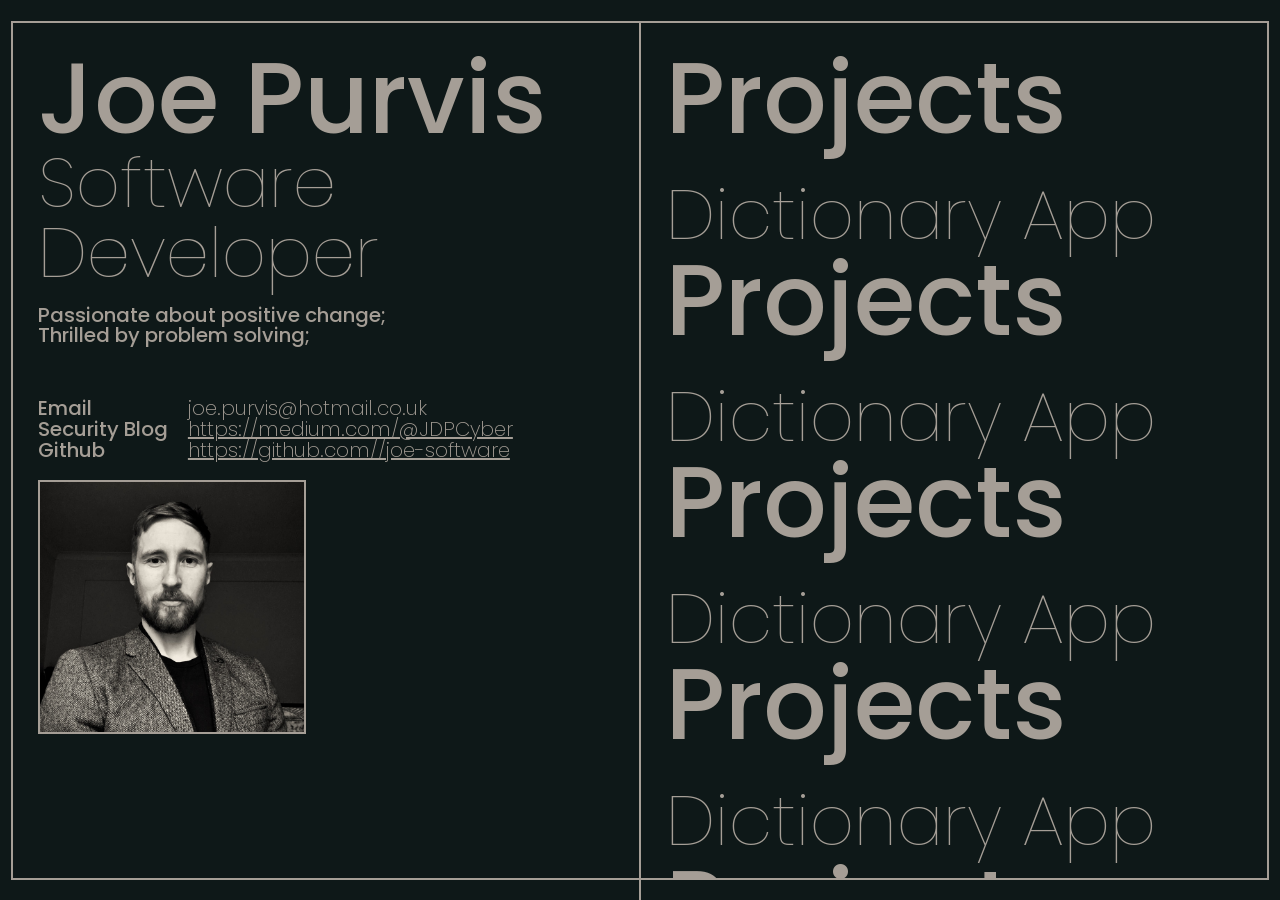
==== portfolio.html @ d6aa03ef "first commit" ====
<!DOCTYPE html>
<html>
<head>
    <meta charset='utf-8'>
    <meta http-equiv='X-UA-Compatible' content='IE=edge'>
    <title>Portfolio Home Page</title>
    <meta name='viewport' content='width=device-width, initial-scale=1'>
    <link rel='stylesheet' type='text/css' media='screen' href='reset.css'>
    <link rel="preconnect" href="https://fonts.googleapis.com">
    <link rel="preconnect" href="https://fonts.gstatic.com" crossorigin>
    <link href="https://fonts.googleapis.com/css2?family=Poppins:ital,wght@0,100;0,200;0,300;0,400;0,500;0,600;0,700;0,800;0,900;1,100;1,200;1,300;1,400;1,500;1,600;1,700;1,800;1,900&display=swap" rel="stylesheet">
    <link rel='stylesheet' type='text/css' media='screen' href='main.css'>
    <script src='main.js'></script>
</head>
<body>
    <div id="main-container">
            <div id="title-container">
                <h1>Joe Purvis</h1>
                <h2>Software Developer</h2>
                <br/>
                <p>Passionate about positive change; <br>Thrilled by problem solving; </p>
                <br/>
                <br/>
                    <div id="contact-container">
                        <div>
                        <p>Email &nbsp &nbsp</p>
                        <p>Security Blog &nbsp &nbsp</p>
                        <p>Github &nbsp &nbsp</p>
                        </div>
                        <div>
                            <p class="contact-info">joe.purvis@hotmail.co.uk</p>
                            <a href="https://medium.com/@JDPCyber"><p class="contact-info">https://medium.com/@JDPCyber</p></a>
                            <a href="https://github.com//joe-software"><p class="contact-info">https://github.com//joe-software</p></a>
                        </div>
                    </div>
                    <div>
                        <img style="height: 250px; border: 2px solid #a59e96;" src="./images/headshot3.jpeg">
                    </div>
            </div>
    

    <div id="project-container">
        <h1>Projects</h1>
        <br/>
        <br/>
        <h2>Dictionary App</h2>
        <h1>Projects</h1>
        <br/>
        <br/>
        <h2>Dictionary App</h2>
        <h1>Projects</h1>
        <br/>
        <br/>
        <h2>Dictionary App</h2>
        <h1>Projects</h1>
        <br/>
        <br/>
        <h2>Dictionary App</h2>
        <h1>Projects</h1>
        <br/>
        <br/>
        <h2>Dictionary App</h2>
        <h1>Projects</h1>
        <br/>
        <br/>
        <h2>Dictionary App</h2>
        
    </div>
    </div>

</body>
</html>
---- main.css ----
body{
    background-color: #0E1818;
    color: #a59e96;
    font-family: "Poppins", serif;
    font-weight: 500;
    display: flex;
    align-items: center;
    justify-content: center;
    height: 100vh;
}

h1{
    font-weight: 500;
    font-size:100px;
}
h2{
    font-weight: 100;
    font-size: 70px;
}
p{
    font-size: 20px;
    margin-top: 1px;
}
a{
    color: #a59e96;
}
.contact-info{
    font-weight: 250;
}

#main-container{
    border: 2px solid #a59e96;
    display: block;
    height: 95vh;
    width: 98vw;
    position: fixed;
    display: flex;
} 
#title-container{
    padding: 2% 0% 0% 2%;
    border-right: 2px solid #a59e96;
    height: 100vh;
    width: 50%;
    position: sticky;
    display: flex;
    flex-direction: column;
}
#contact-container{
    display: flex;
    padding: 20px 0 20px 0;
}
#project-container{
    padding: 2% 0% 0% 2%;
    width: 50%;
    overflow-y: scroll;
}
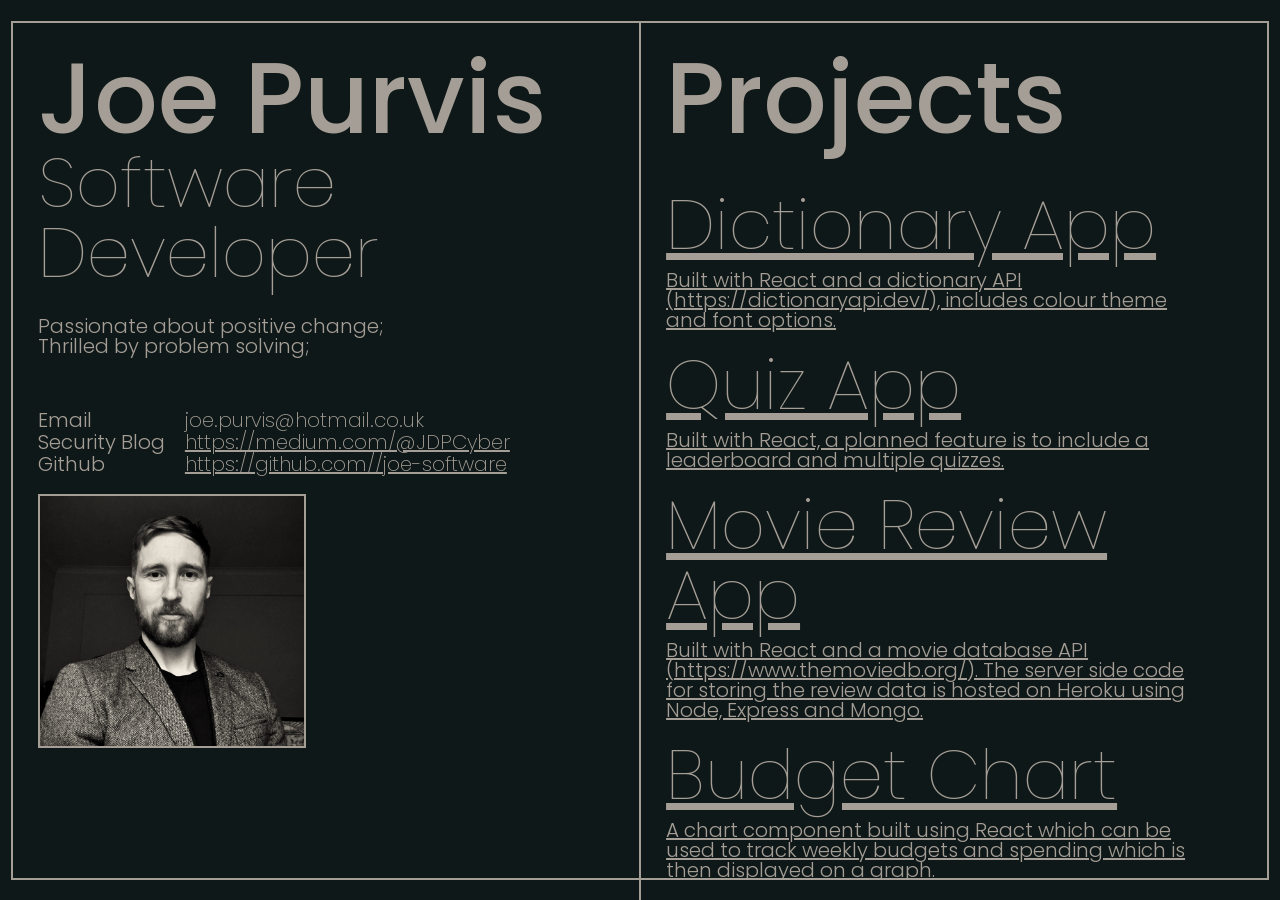
==== commit 7394186c: "Further project development, added additional content including project links" ====
--- a/portfolio.html
+++ b/portfolio.html
@@ -43,28 +43,37 @@
         <h1>Projects</h1>
         <br/>
         <br/>
-        <h2>Dictionary App</h2>
-        <h1>Projects</h1>
-        <br/>
-        <br/>
-        <h2>Dictionary App</h2>
-        <h1>Projects</h1>
-        <br/>
-        <br/>
-        <h2>Dictionary App</h2>
-        <h1>Projects</h1>
-        <br/>
-        <br/>
-        <h2>Dictionary App</h2>
-        <h1>Projects</h1>
-        <br/>
-        <br/>
-        <h2>Dictionary App</h2>
-        <h1>Projects</h1>
-        <br/>
-        <br/>
-        <h2>Dictionary App</h2>
+        <div class="project-information-container">
+            <a href="https:///joe-software.github.io/dictionary-app/" target="_blank">
+                <h2>Dictionary App</h2>
+                <p>Built with React and a dictionary API (https://dictionaryapi.dev/), includes colour theme and font options.</p>
+            </a>
+        </div>
+
+        <div class="project-information-container">
+            <a href="https:///joe-software.github.io/quiz-app/" target="_blank">
+                <h2>Quiz App</h2>
+                <p>Built with React, a planned feature is to include a leaderboard and multiple quizzes.</p>
+            </a>
+        </div>
+
+        <div class="project-information-container">
+            <a href="https:///joe-software.github.io/quiz-app/" target="_blank">
+                <h2>Movie Review App</h2>
+                <p>Built with React and a movie database API (https://www.themoviedb.org/). The server side code for storing the review data is hosted on Heroku using Node, Express and Mongo.</p>
+            </a>
+        </div>
+
+        <div class="project-information-container">
+            <a href="https:///joe-software.github.io/chart-component/" target="_blank">
+                <h2>Budget Chart</h2>
+                <p>A chart component built using React which can be used to track weekly budgets and spending which is then displayed on a graph.</p>
+            </a>
+        </div>
+
         
+        
+
     </div>
     </div>
 
--- a/main.css
+++ b/main.css
@@ -18,10 +18,12 @@
 h2{
     font-weight: 100;
     font-size: 70px;
+    margin-bottom: 10px;
 }
 p{
     font-size: 20px;
-    margin-top: 1px;
+    margin-top: 2px;
+    font-weight: 300;
 }
 a{
     color: #a59e96;
@@ -56,6 +58,10 @@
     width: 50%;
     overflow-y: scroll;
 }
+.project-information-container{
+    padding: 10px 0;
+    width: 90%;
+}
 
 
 
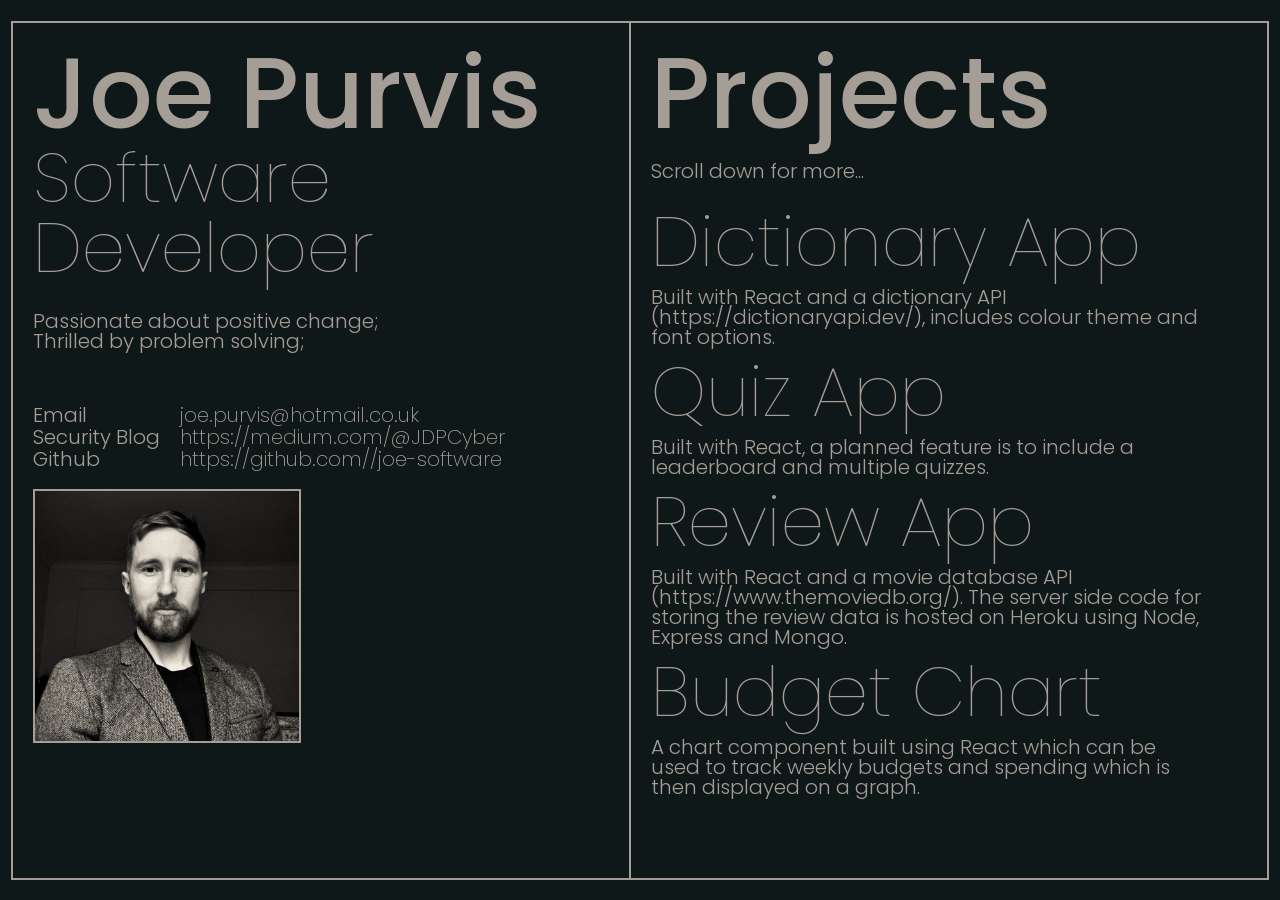
==== commit 2c2a1cbc: "New portfolio ready for upload" ====
--- a/portfolio.html
+++ b/portfolio.html
@@ -14,18 +14,19 @@
 </head>
 <body>
     <div id="main-container">
+        <div id="bio-container">
             <div id="title-container">
                 <h1>Joe Purvis</h1>
                 <h2>Software Developer</h2>
                 <br/>
-                <p>Passionate about positive change; <br>Thrilled by problem solving; </p>
+                <h3>Passionate about positive change; <br>Thrilled by problem solving; </h3>
                 <br/>
                 <br/>
                     <div id="contact-container">
                         <div>
-                        <p>Email &nbsp &nbsp</p>
-                        <p>Security Blog &nbsp &nbsp</p>
-                        <p>Github &nbsp &nbsp</p>
+                        <h3>Email &nbsp &nbsp</h3>
+                        <h3>Security Blog &nbsp &nbsp</h3>
+                        <h3>Github &nbsp &nbsp</h3>
                         </div>
                         <div>
                             <p class="contact-info">joe.purvis@hotmail.co.uk</p>
@@ -34,17 +35,20 @@
                         </div>
                     </div>
                     <div>
-                        <img style="height: 250px; border: 2px solid #a59e96;" src="./images/headshot3.jpeg">
+                        <img class="hidden-height" src="./images/headshot3.jpeg">
                     </div>
+                </div>
             </div>
     
 
     <div id="project-container">
         <h1>Projects</h1>
         <br/>
+        <p class="hidden-width">Scroll down for more...</p>
         <br/>
+        
         <div class="project-information-container">
-            <a href="https:///joe-software.github.io/dictionary-app/" target="_blank">
+            <a href="https:///joe-software.github.io/dictionary-app/" target="_blank" class="test">
                 <h2>Dictionary App</h2>
                 <p>Built with React and a dictionary API (https://dictionaryapi.dev/), includes colour theme and font options.</p>
             </a>
@@ -58,8 +62,8 @@
         </div>
 
         <div class="project-information-container">
-            <a href="https:///joe-software.github.io/quiz-app/" target="_blank">
-                <h2>Movie Review App</h2>
+            <a href="https:///joe-software.github.io/movie-review-app/" target="_blank">
+                <h2>Review App</h2>
                 <p>Built with React and a movie database API (https://www.themoviedb.org/). The server side code for storing the review data is hosted on Heroku using Node, Express and Mongo.</p>
             </a>
         </div>
--- a/main.css
+++ b/main.css
@@ -4,7 +4,6 @@
     background-color: #0E1818;
     color: #a59e96;
     font-family: "Poppins", serif;
-    font-weight: 500;
     display: flex;
     align-items: center;
     justify-content: center;
@@ -20,31 +19,45 @@
     font-size: 70px;
     margin-bottom: 10px;
 }
-p{
+p, h3{
     font-size: 20px;
     margin-top: 2px;
     font-weight: 300;
 }
 a{
     color: #a59e96;
+    text-decoration: none;
 }
+img{
+    height: 250px; 
+    border: 2px solid #a59e96;
+}
+a:hover {
+    p{
+        font-weight: 500;
+    }
+    h2{
+        font-weight: 500;
+    }
+}
+
 .contact-info{
     font-weight: 250;
 }
 
 #main-container{
     border: 2px solid #a59e96;
-    display: block;
     height: 95vh;
     width: 98vw;
-    position: fixed;
     display: flex;
 } 
+#bio-container{
+    border-right: 2px solid hsl(32, 8%, 62%);
+    height: 95vh;
+    width: 50%;
+}
 #title-container{
-    padding: 2% 0% 0% 2%;
-    border-right: 2px solid #a59e96;
-    height: 100vh;
-    width: 50%;
+    margin: 20px 0% 0% 20px;
     position: sticky;
     display: flex;
     flex-direction: column;
@@ -54,16 +67,90 @@
     padding: 20px 0 20px 0;
 }
 #project-container{
-    padding: 2% 0% 0% 2%;
+    margin: 20px 0% 0% 20px;
     width: 50%;
     overflow-y: scroll;
 }
 .project-information-container{
-    padding: 10px 0;
+    margin: 10px 0;
     width: 90%;
+}
+
+
+@media only screen and (max-width: 1100px) {
+    h1{
+        font-size: 50px;
+    }
+    h2{
+        font-size: 35px;
+    }
+    h3{
+        font-size: 15px;
+    }
+    p{
+        font-size: 18px;
+    }
+    img{
+        height: 150px;
+    }
+    
+}
+
+
+@media only screen and (max-width: 750px), (max-height:500px) {
+    body{
+        height: auto;
+    }
+    #main-container{
+        position: relative;
+        display: flex;
+        flex-direction: column;
+        height:100%;
+    } 
+    #bio-container{
+        width: 100%;
+        border: none;
+        height: auto;
+    }
+    #title-container{
+        margin: 10px 0% 0% 10px;
+        position: relative;
+        display: flex;
+        flex-direction: column;
+    }
+    #project-container{
+        margin: 10px 0% 0% 10px;
+        width: 100%;
+        overflow-y:visible;
+    }
+    .project-information-container{
+        margin: 15px 0;
+        width: 90%;
+    }
+
+    h1{
+        font-size: 50px;
+    }
+    h2{
+        font-size: 35px;
+        font-weight: 200;
+    }
+    p{
+        font-size: 17px;
+        font-weight: 250;
+    }
+    img{
+        height: 100px;
+        border: 1px solid #a59e96;
+    }
+    .hidden-width{
+        visibility: hidden;
+        position: absolute;
+    }
+    
+    
 }
 
 
 
 
-
